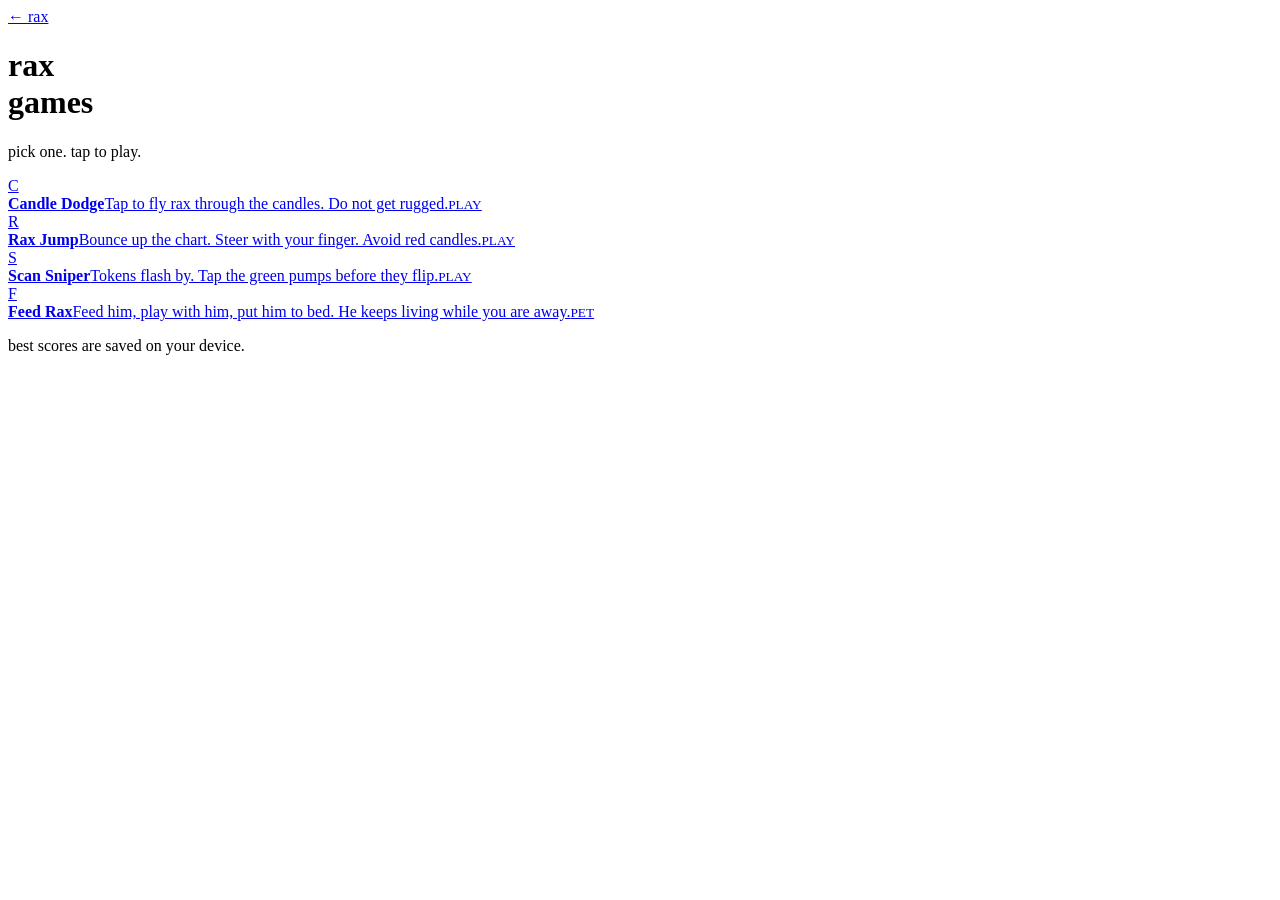
==== games/index.html @ f643c050 "Add Rax games: games/index.html" ====
<!DOCTYPE html><html lang="en"><head><meta charset="UTF-8"><meta name="viewport" content="width=device-width,initial-scale=1,viewport-fit=cover"><title>Rax Games</title><link rel="stylesheet" href="style.css"></head>
<body><a class="back" href="../#home">← rax</a><div class="wrap"><h1>rax<br>games</h1><p class="sub">pick one. tap to play.</p><div class="grid" id="grid"></div><p class="fine">best scores are saved on your device.</p></div>
<script>
const GAMES = [
  { id: 'candle-dodge', file: 'candle-dodge.html', name: 'Candle Dodge', color: '#ff2bd6', cover: 'assets/covers/candle-dodge.jpg', blurb: 'Tap to fly rax through the candles. Do not get rugged.' },
  { id: 'rax-jump', file: 'rax-jump.html', name: 'Rax Jump', color: '#39ff14', cover: 'assets/covers/rax-jump.jpg', blurb: 'Bounce up the chart. Steer with your finger. Avoid red candles.' },
  { id: 'scan-sniper', file: 'scan-sniper.html', name: 'Scan Sniper', color: '#ffe600', cover: 'assets/covers/scan-sniper.jpg', blurb: 'Tokens flash by. Tap the green pumps before they flip.' },
  { id: 'feed-rax', file: 'feed-rax.html', name: 'Feed Rax', color: '#00e5ff', cover: 'assets/covers/feed-rax.jpg', blurb: 'Feed him, play with him, put him to bed. He keeps living while you are away.' }
];
const grid = document.getElementById('grid');
GAMES.forEach((g) => {
  const a = document.createElement('a'); a.className = 'card'; a.href = g.file; a.style.background = g.color;
  const best = g.id === 'feed-rax' ? 0 : (() => { try { return +localStorage.getItem('raxgames:best:' + g.id) || 0; } catch (e) { return 0; } })();
  a.innerHTML = '<div class="cover"><div class="ph"></div></div><div class="cbody"><b></b><span></span><small></small></div>';
  const cover = a.querySelector('.cover'), img = document.createElement('img'); img.alt = g.name + ' preview'; img.src = g.cover;
  img.onload = () => { a.querySelector('.ph').remove(); cover.append(img); }; img.onerror = () => { img.remove(); };
  a.querySelector('.ph').textContent = g.name[0]; a.querySelector('b').textContent = g.name; a.querySelector('span').textContent = g.blurb;
  a.querySelector('small').textContent = g.id === 'feed-rax' ? 'PET' : best ? 'BEST ' + best : 'PLAY';
  grid.append(a);
});
</script></body></html>
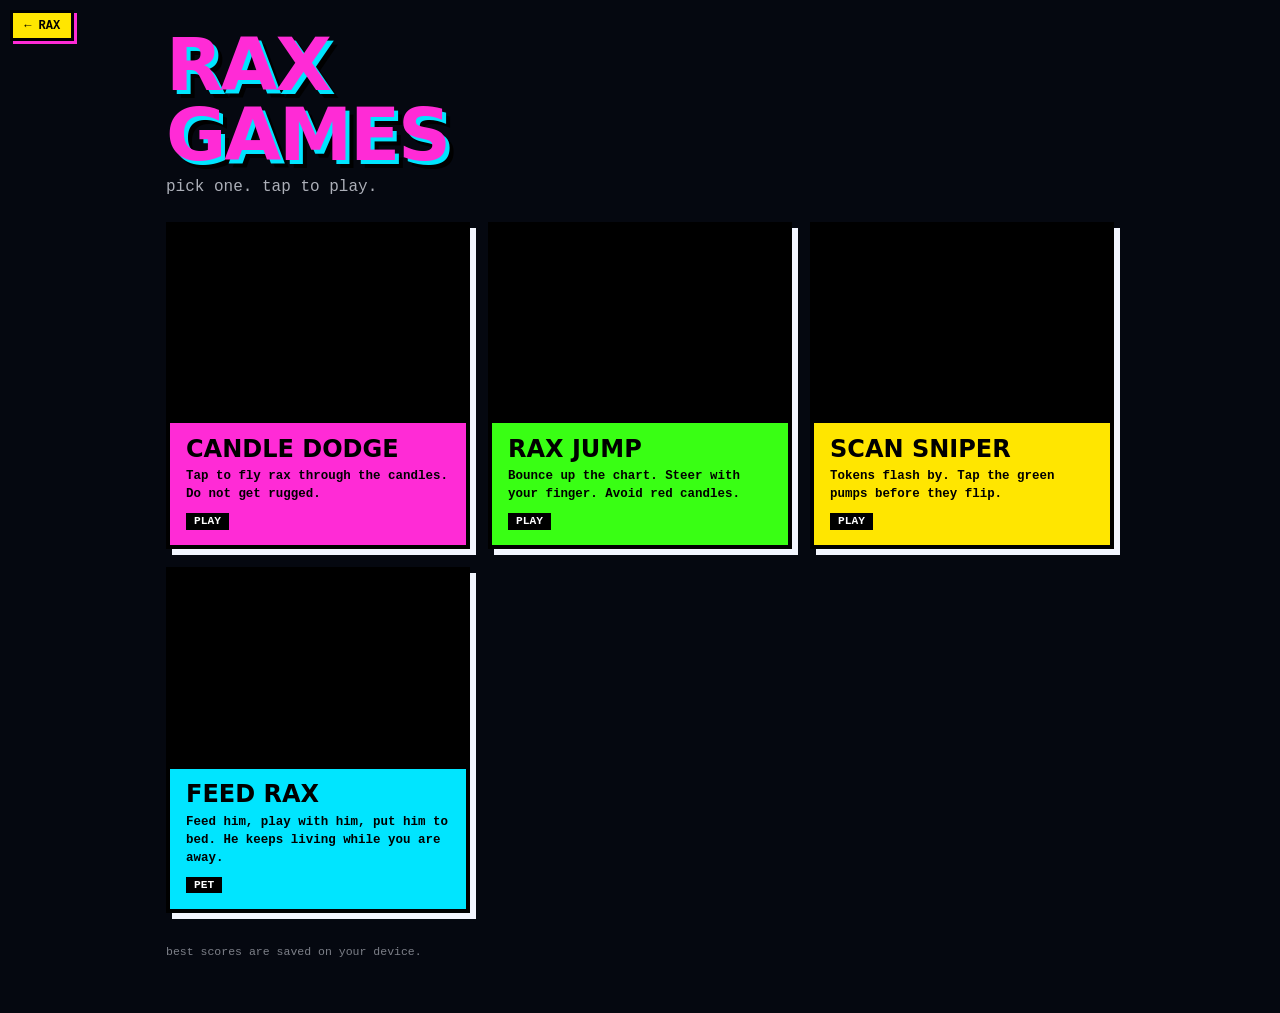
==== commit f6c847ff: "Fix wallet connect and email notices" ====
--- a/games/index.html
+++ b/games/index.html
@@ -11,9 +11,9 @@
 GAMES.forEach((g) => {
   const a = document.createElement('a'); a.className = 'card'; a.href = g.file; a.style.background = g.color;
   const best = g.id === 'feed-rax' ? 0 : (() => { try { return +localStorage.getItem('raxgames:best:' + g.id) || 0; } catch (e) { return 0; } })();
-  a.innerHTML = '<div class="cover"><div class="ph"></div></div><div class="cbody"><b></b><span></span><small></small></div>';
-  const cover = a.querySelector('.cover'), img = document.createElement('img'); img.alt = g.name + ' preview'; img.src = g.cover;
-  img.onload = () => { a.querySelector('.ph').remove(); cover.append(img); }; img.onerror = () => { img.remove(); };
+  a.innerHTML = '<div class="cover"><img alt="' + g.name + ' preview" src="' + g.cover + '"><div class="ph">' + g.name[0] + '</div></div><div class="cbody"><b></b><span></span><small></small></div>';
+  const img = a.querySelector('img'), ph = a.querySelector('.ph');
+  img.addEventListener('load', () => ph.remove()); img.addEventListener('error', () => img.remove());
   a.querySelector('.ph').textContent = g.name[0]; a.querySelector('b').textContent = g.name; a.querySelector('span').textContent = g.blurb;
   a.querySelector('small').textContent = g.id === 'feed-rax' ? 'PET' : best ? 'BEST ' + best : 'PLAY';
   grid.append(a);
--- a/games/style.css
+++ b/games/style.css
@@ -0,0 +1,19 @@
+*{box-sizing:border-box;-webkit-tap-highlight-color:transparent}
+html,body{margin:0;height:100%;background:#050810;color:#f3f6ff;font-family:ui-monospace,Menlo,Consolas,monospace;overscroll-behavior:none}
+body{touch-action:manipulation;-webkit-user-select:none;user-select:none}
+canvas{display:block;margin:0 auto;touch-action:none}
+.back{position:fixed;top:calc(env(safe-area-inset-top,0px) + 10px);left:10px;z-index:9;color:#000;background:#ffe600;border:3px solid #000;box-shadow:3px 3px 0 #ff2bd6;padding:.35rem .7rem;font:800 .75rem ui-monospace,monospace;text-decoration:none;text-transform:uppercase}
+.wrap{max-width:980px;margin:0 auto;padding:calc(env(safe-area-inset-top,0px) + 24px) 16px 40px}
+h1{font:900 clamp(2.4rem,10vw,4.6rem)/.95 system-ui,sans-serif;margin:.4rem 0 .5rem;color:#ff2bd6;text-shadow:4px 4px 0 #00e5ff,8px 8px 0 #000;text-transform:uppercase;letter-spacing:-.03em}
+.sub{opacity:.7;margin:0 0 1.6rem}
+.grid{display:grid;grid-template-columns:repeat(auto-fit,minmax(260px,1fr));gap:18px}
+.card{display:block;color:#000;text-decoration:none;border:4px solid #000;box-shadow:6px 6px 0 #f3f6ff;transition:transform .12s,box-shadow .12s;overflow:hidden}
+.card:hover,.card:active{transform:translate(3px,3px);box-shadow:3px 3px 0 #f3f6ff}
+.cover{aspect-ratio:3/2;background:#000;display:flex;align-items:center;justify-content:center;position:relative;overflow:hidden}
+.cover img{width:100%;height:100%;object-fit:cover;display:block}
+.cover .ph{position:absolute;inset:0;display:flex;align-items:center;justify-content:center;font:900 3.2rem system-ui;color:rgba(0,0,0,.35)}
+.cbody{padding:.8rem 1rem 1rem}
+.cbody b{display:block;font:900 1.5rem/1.1 system-ui,sans-serif;text-transform:uppercase}
+.cbody span{display:block;font-size:.78rem;line-height:1.45;font-weight:600;margin:.3rem 0 .5rem}
+.cbody small{font-weight:800;font-size:.7rem;background:#000;color:#fff;padding:.15rem .5rem}
+.fine{opacity:.5;font-size:.72rem;margin-top:2rem}
